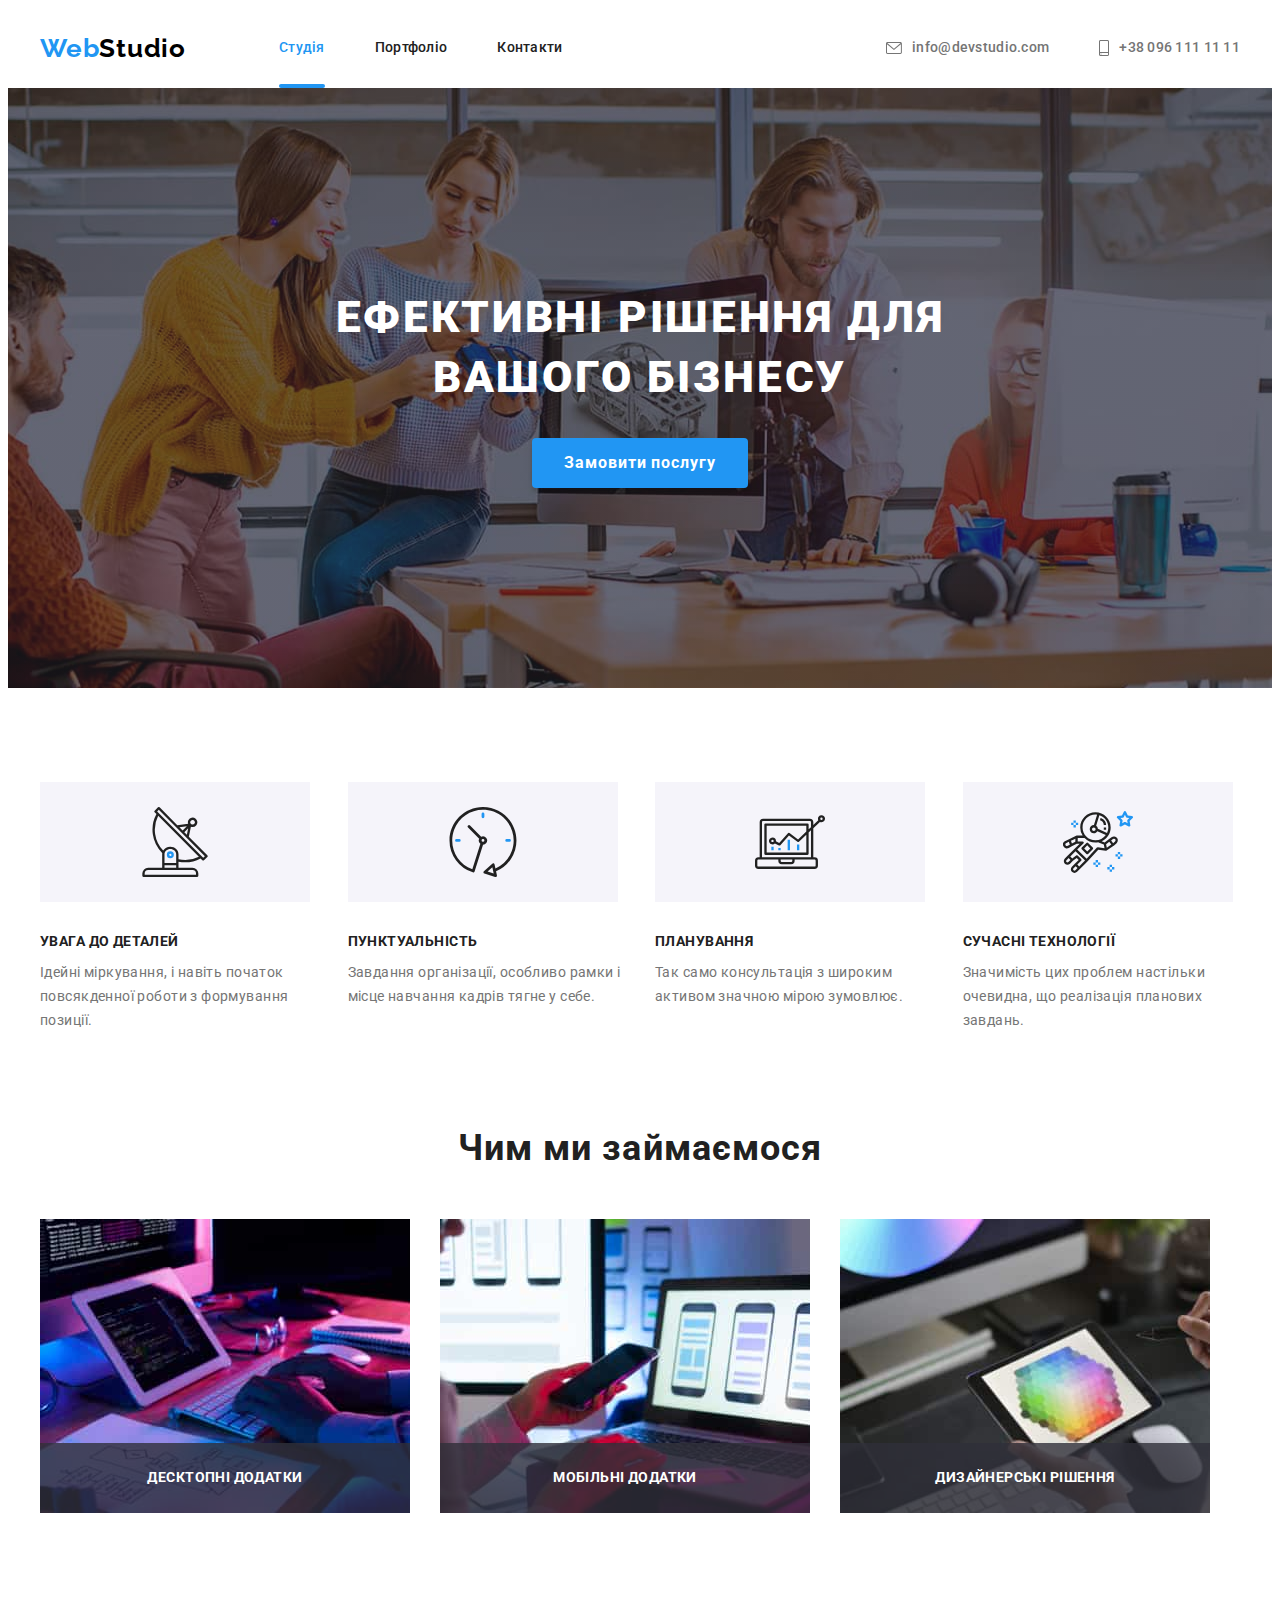
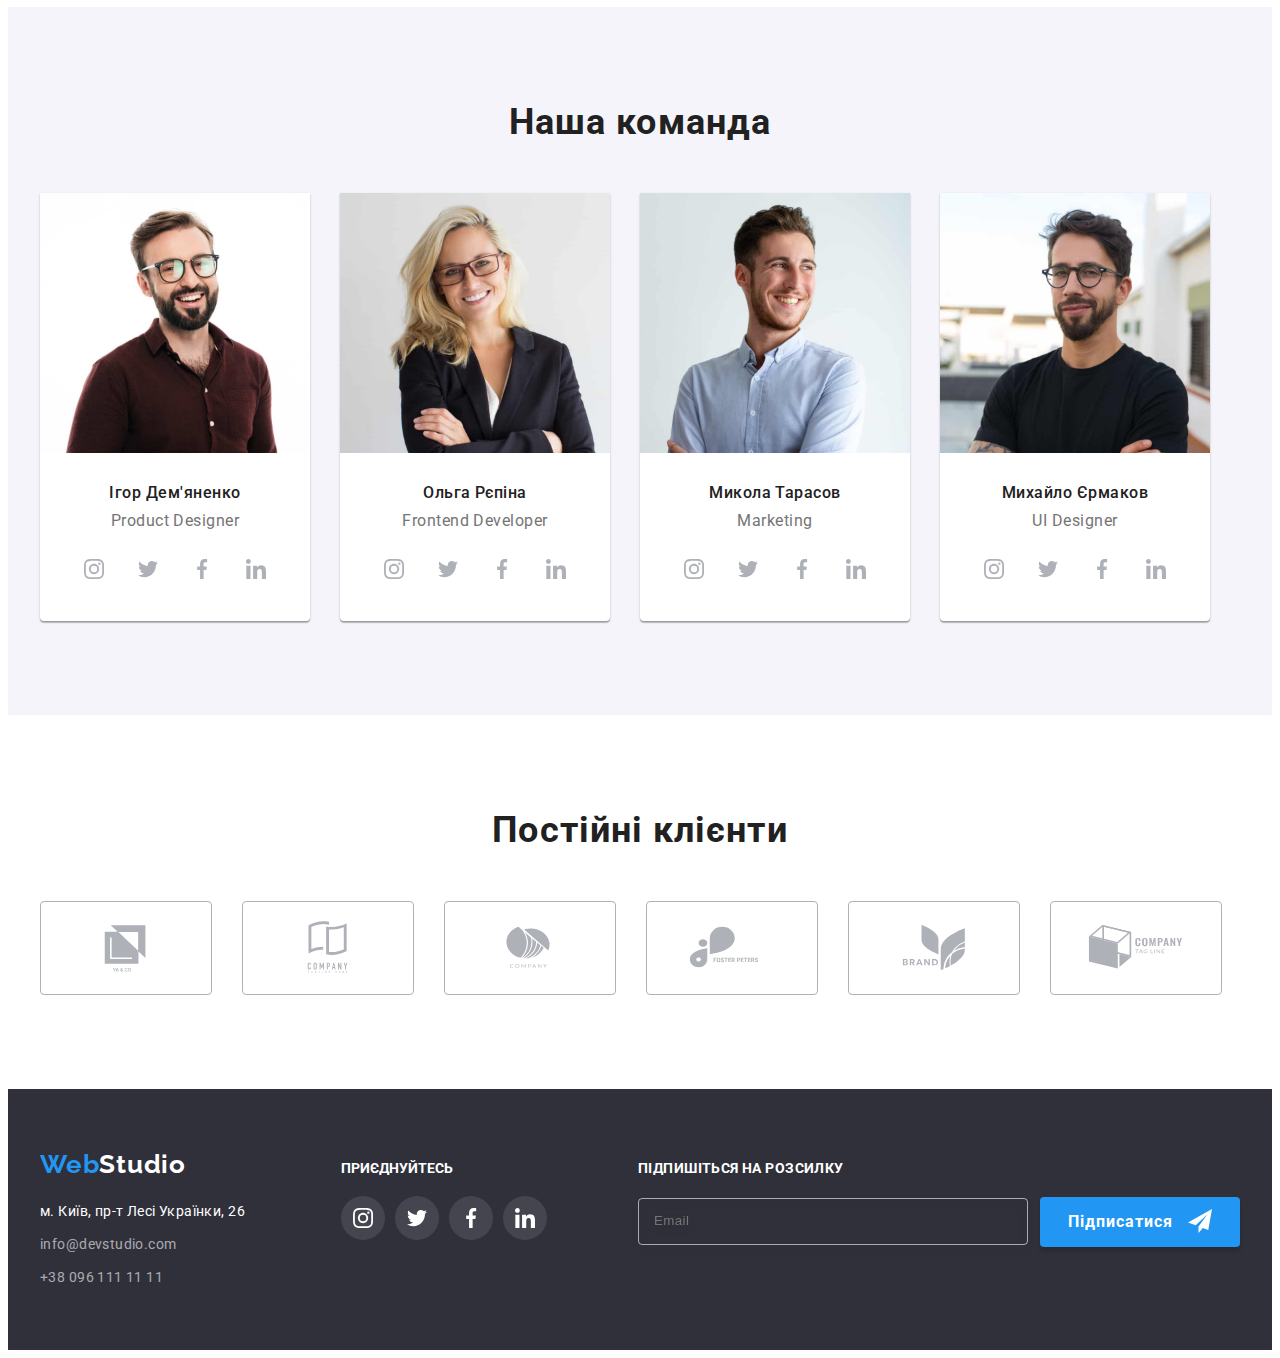
==== index.html @ ff36d78a "Add routs" ====
<!DOCTYPE html>
<html lang="uk">
  <head>
    <meta charset="utf-8" />
    <meta http-equiv="x-ua-Compatible" content="ie=edge" />
    <meta name="viewport" content="width=device-width, initial-scale=1.0" />
    <title>Студія</title>
    <link rel="preconnect" href="https://fonts.googleapis.com" />
    <link rel="preconnect" href="https://fonts.gstatic.com" crossorigin />
    <link
      href="https://fonts.googleapis.com/css2?family=Raleway:wght@700&family=Roboto:wght@400;500;700;900&display=swap"
      rel="stylesheet"
    />
    <link
      rel="stylesheet"
      href="https://cdnjs.cloudflare.com/ajax/libs/modern-normalize/1.1.0/modern-normalize.min.css"
      integrity="sha512-wpPYUAdjBVSE4KJnH1VR1HeZfpl1ub8YT/NKx4PuQ5NmX2tKuGu6U/JRp5y+Y8XG2tV+wKQpNHVUX03MfMFn9Q=="
      crossorigin="anonymous"
      referrerpolicy="no-referrer"
    />
    <link rel="stylesheet" href="./css/styles.css" />
  </head>

  <body>
    <!-- Шапка -->
    <header class="header">
      <div class="container">
        <a href="./index.html" class="logo"><span class="logo-accent">Web</span>Studio</a>

        <nav>
          <ul class="site-nav list">
            <li class="nav-item"><a href="/" class="link current">Студія</a></li>
            <li class="nav-item"><a href="./portfolio.html" class="link">Портфоліо</a></li>
            <li class="nav-item"><a href="" class="link">Контакти</a></li>
          </ul>
        </nav>
        <ul class="contact list">
          <li class="contact-item">
            <a href="mailto:info@devstudio.com" class="header-mail link" aria-label="Пошта іконка"
              >info@devstudio.com
              <svg width="16" height="12" class="header-icon">
                <use href="./images/icons.svg#envelope"></use>
              </svg>
            </a>
          </li>
          <li class="contact-item">
            <a href="tel:+380961111111" class="header-tel link" aria-label="Телефон іконка"
              >+38 096 111 11 11
              <svg width="10" height="16" class="header-icon">
                <use href="./images/icons.svg#smartphone"></use>
              </svg>
            </a>
          </li>
        </ul>
      </div>
    </header>

    <!-- Основна частина -->
    <main>
      <!-- Hero -->
      <section class="hero">
        <div class="container">
          <h1 class="hero-title">Ефективні рішення для<br />вашого бізнесу</h1>
          <button type="button" class="btn" aria-label="Замовити послугу" data-modal-open>
            Замовити послугу
          </button>
        </div>
      </section>

      <!-- Особливості -->
      <section class="section section-feature">
        <div class="container">
          <h2 class="visually-hidden">Особливості</h2>
          <ul class="feature-list list">
            <li class="feature-item">
              <div class="thumb">
                <svg width="70" height="70">
                  <use href="./images/icons.svg#antenna"></use>
                </svg>
              </div>
              <h3 class="feature-title">УВАГА ДО ДЕТАЛЕЙ</h3>
              <p class="feature-text">
                Ідейні міркування, і навіть початок повсякденної роботи з формування позиції.
              </p>
            </li>
            <li class="feature-item">
              <div class="thumb">
                <svg width="70" height="70">
                  <use href="./images/icons.svg#clock"></use>
                </svg>
              </div>
              <h3 class="feature-title">ПУНКТУАЛЬНІСТЬ</h3>
              <p class="feature-text">
                Завдання організації, особливо рамки і місце навчання кадрів тягне у себе.
              </p>
            </li>
            <li class="feature-item">
              <div class="thumb">
                <svg width="70" height="70">
                  <use href="./images/icons.svg#diagram"></use>
                </svg>
              </div>
              <h3 class="feature-title">ПЛАНУВАННЯ</h3>
              <p class="feature-text">
                Так само консультація з широким активом значною мірою зумовлює.
              </p>
            </li>
            <li class="feature-item">
              <div class="thumb">
                <svg width="70" height="70">
                  <use href="./images/icons.svg#astronaut"></use>
                </svg>
              </div>
              <h3 class="feature-title">СУЧАСНІ ТЕХНОЛОГІЇ</h3>
              <p class="feature-text">
                Значимість цих проблем настільки очевидна, що реалізація планових завдань.
              </p>
            </li>
          </ul>
        </div>
      </section>

      <!-- Чим ми займаємося -->
      <section class="section no-padding section-work">
        <div class="container">
          <h2 class="section-title">Чим ми займаємося</h2>
          <ul class="work-list list">
            <li class="item">
              <div class="thumb-work">
                <img src="./images/programming.jpg" alt="Програмування" width="370" height="294" />
                <h3 class="title-work">Десктопні додатки</h3>
              </div>
            </li>
            <li class="item">
              <div class="thumb-work">
                <img src="./images/marketing.jpg" alt="Маркетинг" width="370" height="294" />
                <h3 class="title-work">Мобільні додатки</h3>
              </div>
            </li>
            <li class="item">
              <div class="thumb-work">
                <img src="./images/web_design.jpg" alt="Веб-дизайн" width="370" height="294" />
                <h3 class="title-work">Дизайнерські рішення</h3>
              </div>
            </li>
          </ul>
        </div>
      </section>

      <!-- Наша команда -->
      <section class="section section-team">
        <div class="container">
          <h2 class="section-title">Наша команда</h2>
          <ul class="team-list list">
            <li class="item-team">
              <img src="./images/team_1.jpg" alt="Ігор Дем'яненко" width="270" height="260" />
              <div class="content">
                <h3 class="title-team">Ігор Дем'яненко</h3>
                <p class="team-text">Product Designer</p>
                <ul class="social-list list">
                  <li class="social-item">
                    <a href="" aria-label="Instagram" class="social-link">
                      <svg width="20" height="20" class="social-icon">
                        <use href="./images/icons.svg#instagram"></use>
                      </svg>
                    </a>
                  </li>
                  <li class="social-item">
                    <a href="" aria-label="Twitter" class="social-link"
                      ><svg width="20" height="20" class="social-icon">
                        <use href="./images/icons.svg#twitter"></use>
                      </svg>
                    </a>
                  </li>
                  <li class="social-item">
                    <a href="" aria-label="Facebook" class="social-link"
                      ><svg width="20" height="20" class="social-icon">
                        <use href="./images/icons.svg#facebook"></use>
                      </svg>
                    </a>
                  </li>
                  <li class="social-item">
                    <a href="" aria-label="Linkedin" class="social-link"
                      ><svg width="20" height="20" class="social-icon">
                        <use href="./images/icons.svg#linkedin"></use>
                      </svg>
                    </a>
                  </li>
                </ul>
              </div>
            </li>
            <li class="item-team">
              <img src="./images/team_2.jpg" alt="Ольга Рєпіна" width="270" height="260" />
              <div class="content">
                <h3 class="title-team">Ольга Рєпіна</h3>
                <p class="team-text" lang="en">Frontend Developer</p>
                <ul class="social-list list">
                  <li class="social-item">
                    <a href="" aria-label="Instagram" class="social-link">
                      <svg width="20" height="20" class="social-icon">
                        <use href="./images/icons.svg#instagram"></use>
                      </svg>
                    </a>
                  </li>
                  <li class="social-item">
                    <a href="" aria-label="Twitter" class="social-link"
                      ><svg width="20" height="20" class="social-icon">
                        <use href="./images/icons.svg#twitter"></use>
                      </svg>
                    </a>
                  </li>
                  <li class="social-item">
                    <a href="" aria-label="Facebook" class="social-link"
                      ><svg width="20" height="20" class="social-icon">
                        <use href="./images/icons.svg#facebook"></use>
                      </svg>
                    </a>
                  </li>
                  <li class="social-item">
                    <a href="" aria-label="Linkedin" class="social-link"
                      ><svg width="20" height="20" class="social-icon">
                        <use href="./images/icons.svg#linkedin"></use>
                      </svg>
                    </a>
                  </li>
                </ul>
              </div>
            </li>
            <li class="item-team">
              <img src="./images/team_3.jpg" alt="Микола Тарасов" width="270" height="260" />
              <div class="content">
                <h3 class="title-team">Микола Тарасов</h3>
                <p class="team-text" lang="en">Marketing</p>
                <ul class="social-list list">
                  <li class="social-item">
                    <a href="" aria-label="Instagram" class="social-link">
                      <svg width="20" height="20" class="social-icon">
                        <use href="./images/icons.svg#instagram"></use>
                      </svg>
                    </a>
                  </li>
                  <li class="social-item">
                    <a href="" aria-label="Twitter" class="social-link"
                      ><svg width="20" height="20" class="social-icon">
                        <use href="./images/icons.svg#twitter"></use>
                      </svg>
                    </a>
                  </li>
                  <li class="social-item">
                    <a href="" aria-label="Facebook" class="social-link"
                      ><svg width="20" height="20" class="social-icon">
                        <use href="./images/icons.svg#facebook"></use>
                      </svg>
                    </a>
                  </li>
                  <li class="social-item">
                    <a href="" aria-label="Linkedin" class="social-link"
                      ><svg width="20" height="20" class="social-icon">
                        <use href="./images/icons.svg#linkedin"></use>
                      </svg>
                    </a>
                  </li>
                </ul>
              </div>
            </li>
            <li class="item-team">
              <img src="./images/team_4.jpg" alt="Михайло Єрмаков" width="270" height="260" />
              <div class="content">
                <h3 class="title-team">Михайло Єрмаков</h3>
                <p class="team-text" lang="en">UI Designer</p>
                <ul class="social-list list">
                  <li class="social-item">
                    <a href="" aria-label="Instagram" class="social-link">
                      <svg width="20" height="20" class="social-icon">
                        <use href="./images/icons.svg#instagram"></use>
                      </svg>
                    </a>
                  </li>
                  <li class="social-item">
                    <a href="" aria-label="Twitter" class="social-link"
                      ><svg width="20" height="20" class="social-icon">
                        <use href="./images/icons.svg#twitter"></use>
                      </svg>
                    </a>
                  </li>
                  <li class="social-item">
                    <a href="" aria-label="Facebook" class="social-link"
                      ><svg width="20" height="20" class="social-icon">
                        <use href="./images/icons.svg#facebook"></use>
                      </svg>
                    </a>
                  </li>
                  <li class="social-item">
                    <a href="" aria-label="Linkedin" class="social-link"
                      ><svg width="20" height="20" class="social-icon">
                        <use href="./images/icons.svg#linkedin"></use>
                      </svg>
                    </a>
                  </li>
                </ul>
              </div>
            </li>
          </ul>
        </div>
      </section>

      <!-- Постійні клієнти -->

      <section class="section section-client">
        <div class="container">
          <h2 class="section-title">Постійні клієнти</h2>
          <ul class="list-clients list">
            <li class="item-client">
              <a href="" aria-label="Логотип компанії іконка" class="link-client">
                <svg width="106" height="60" class="client-icon">
                  <use href="./images/icons.svg#logo_1"></use>
                </svg>
              </a>
            </li>
            <li class="item-client">
              <a href="" aria-label="Логотип компанії іконка" class="link-client">
                <svg width="106" height="60" class="client-icon">
                  <use href="./images/icons.svg#logo_2"></use>
                </svg>
              </a>
            </li>
            <li class="item-client">
              <a href="" aria-label="Логотип компанії іконка" class="link-client">
                <svg width="106" height="60" class="client-icon">
                  <use href="./images/icons.svg#logo_3"></use>
                </svg>
              </a>
            </li>
            <li class="item-client">
              <a href="" aria-label="Логотип компанії іконка" class="link-client">
                <svg width="106" height="60" class="client-icon">
                  <use href="./images/icons.svg#logo_4"></use>
                </svg>
              </a>
            </li>
            <li class="item-client">
              <a href="" aria-label="Логотип компанії іконка" class="link-client">
                <svg width="106" height="60" class="client-icon">
                  <use href="./images/icons.svg#logo_5"></use>
                </svg>
              </a>
            </li>
            <li class="item-client">
              <a href="" aria-label="Логотип компанії іконка" class="link-client">
                <svg width="106" height="60" class="client-icon">
                  <use href="./images/icons.svg#logo_6"></use>
                </svg>
              </a>
            </li>
          </ul>
        </div>
      </section>
    </main>

    <!-- Підвал-->
    <footer class="footer">
      <div class="container">
        <!-- Контакти -->
        <div class="address-wrapper">
          <a href="./index.html" class="logo">Web<span class="logo-accent">Studio</span></a>
          <address class="address-footer">
            <p class="footer-text">м. Київ, пр-т Лесі Українки, 26</p>
            <ul class="contact list">
              <li>
                <a href="mailto:info@devstudio.com" class="link-footer">info@devstudio.com</a>
              </li>
              <li><a href="tel:+380961111111" class="link-footer">+38 096 111 11 11</a></li>
            </ul>
          </address>
        </div>

        <!-- Соціальні мережі -->
        <div class="social-wrapper">
          <p class="social-text">приєднуйтесь</p>
          <ul class="social-list list">
            <li class="social-item">
              <a href="" aria-label="Instagram" class="social-link">
                <svg width="20" height="20" class="icon-footer">
                  <use href="./images/icons.svg#instagram"></use>
                </svg>
              </a>
            </li>
            <li class="social-item">
              <a href="" aria-label="Twitter" class="social-link"
                ><svg width="20" height="20" class="icon-footer">
                  <use href="./images/icons.svg#twitter"></use>
                </svg>
              </a>
            </li>
            <li class="social-item">
              <a href="" aria-label="Facebook" class="social-link"
                ><svg width="20" height="20" class="icon-footer">
                  <use href="./images/icons.svg#facebook"></use>
                </svg>
              </a>
            </li>
            <li class="social-item">
              <a href="" aria-label="Linkedin" class="social-link"
                ><svg width="20" height="20" class="icon-footer">
                  <use href="./images/icons.svg#linkedin"></use>
                </svg>
              </a>
            </li>
          </ul>
        </div>

        <!-- Форма підписки -->
        <div class="form-wrapper">
          <form name="form-footer">
            <label for="email" class="form-label-footer">Підпишіться на розсилку</label>
            <div class="form-label-group">
              <input type="email" name="email" placeholder="Email" class="form-input" id="email" />
              <button type="submit" class="form-btn">
                Підписатися
                <svg class="form-icon-footer" width="24" height="24">
                  <use href="./images/icons.svg#subscribtion"></use>
                </svg>
              </button>
            </div>
          </form>
        </div>
      </div>
    </footer>

    <!-- Модальна форма -->

    <div class="backdrop is-hidden" data-modal>
      <div class="modal">
        <button type="button" class="btn" aria-label="Закрити" data-modal-close>
          <svg class="btn-icon" width="18" height="18">
            <use href="./images/icons.svg#close-btn"></use>
          </svg>
        </button>

        <!-- Форма -->
        <p class="modal-text">Залиште свої дані, ми вам передзвонимо</p>

        <form name="modal-form">
          <label
            >Ім'я<input type="text" name="username" required />
            <svg class="modal-form-icon" width="18" height="18">
              <use href="./images/icons.svg#"></use>
            </svg>
          </label>
          <label
            >Телефон<input type="tel" name="tel" required />
            <svg class="modal-form-icon" width="18 " height="18">
              <use href="./images/icons.svg#"></use>
            </svg>
          </label>
          <label
            >Пошта<input type="email" name="email" required />
            <svg class="modal-form-icon" width="18" height="18">
              <use href="./images/icons.svg#"></use>
            </svg>
          </label>
          <label>Коментар<textarea name="comment" placeholder="Введіть текст"></textarea></label>

          <label>
            <input type="checkbox" name="policy" id="" />Погоджуюся з розсилкою та приймаю</label
          >
          <a href="#">Умови договору</a>

          <!-- <label for=""><input type="text" /></label> -->
          <button type="submit" class="modal-form-btn">Відправити</button>
        </form>
      </div>
    </div>

    <script src="./js/modal.js"></script>
  </body>
</html>
---- css/styles.css ----
:root {
  --primary-text-color: #757575;
  --title-text-color: #212121;
  --secondary-text-color: #ffffff;
  --accent-color: #2196f3;
  --snd-accent-color: #188ce8;
  --primary-bg-color: #ffffff;
  --secondary-bg-color: #f5f4fa;
  --tertiary-bg-color: #2f303a;
  --gap-projects-list: 30px;
  --number-items: 3;
  --primary-icon-fill: #afb1b8;
  --secondary-icon-fill: #ffffff;
  --timing-function: cubic-bezier(0.4, 0, 0.2, 1);
  --gradient-bg: rgba(47, 48, 58, 0.4);
  --first-shadow-color: rgba(0, 0, 0, 0.15);
  --snd-shadow-color: rgba(47, 48, 58, 0.8);
  --contact-footer-color: rgba(255, 255, 255, 0.6);
  --icon-footer-bg: rgba(255, 255, 255, 0.1);
  --input-border-color: rgba(255, 255, 255, 0.3);
  --drop-shadow-color: rgba(0, 0, 0, 0.15);
  --overlay-bg: rgba(33, 150, 243, 0.9);
  --backdrop-color: rgba(0, 0, 0, 0.2);
  --dark-color: #000000;
}

.list {
  list-style: none;
}

body {
  background-color: var(--primary-bg-color);
  color: var(--primary-text-color);
  font-family: 'Roboto', sans-serif;
  font-style: normal;
  font-weight: 400;
}

h1,
h2,
h3,
ul,
p {
  margin-top: 0;
  margin-bottom: 0;
}

ul {
  padding-left: 0;
}

img {
  display: block;
  max-width: 100%;
}

.container {
  width: 1200px;
  margin: 0 auto;
  padding-left: 15px;
  padding-right: 15px;
}

.visually-hidden {
  position: absolute;
  white-space: nowrap;
  width: 1px;
  height: 1px;
  overflow: hidden;
  border: 0;
  padding: 0;
  clip: rect(0 0 0 0);
  clip-path: inset(50%);
  margin: -1px;
}

.section {
  padding: 94px 0;
}

.no-padding {
  padding-top: 0;
}

/* Шапка */

.header .container {
  display: flex;
  align-items: center;
}

/* Логотип */
.logo {
  color: #000000;
  font-family: 'Raleway', sans-serif;
  font-weight: 700;
  font-size: 26px;
  line-height: 1.19;
  letter-spacing: 0.03em;
  text-decoration: none;
}

.logo-accent {
  color: var(--accent-color);
}

/* Навігація */

.site-nav {
  display: flex;
  margin-left: 93px;
}

.nav-item + .nav-item {
  margin-left: 50px;
}

.site-nav .link {
  display: block;
  padding: 32px 0;

  font-weight: 500;
  font-size: 14px;
  line-height: 1.14;
  letter-spacing: 0.02em;
  text-decoration: none;
  color: var(--title-text-color);

  transition: color 250ms var(--timing-function);
}

.site-nav .link:hover,
.site-nav .link:focus {
  color: var(--accent-color);
}

.site-nav .link.current {
  color: var(--accent-color);
  position: relative;
}

.site-nav .link.current::after {
  content: '';

  position: absolute;
  left: 0;
  bottom: 0;

  height: 4px;
  width: 100%;

  background: currentColor;
  border-radius: 2px;
}

/* Контакти */

.header .contact {
  display: flex;
  margin-left: auto;
}

.header .contact-item + .contact-item {
  margin-left: 50px;
}

.contact .link {
  text-decoration: none;
  font-weight: 500;
  font-size: 14px;
  line-height: 1.14;
  letter-spacing: 0.02em;

  color: var(--primary-text-color);

  transition: color 250ms var(--timing-function);
}

.header-icon {
  fill: currentColor;
}

.contact .link:hover,
.contact .link:focus {
  color: var(--accent-color);
}

.header-mail {
  display: flex;
  flex-direction: row-reverse;
  justify-content: center;
  align-items: center;
  gap: 10px;
}

.header-tel {
  display: flex;
  flex-direction: row-reverse;
  justify-content: center;
  align-items: center;
  gap: 10px;
}

/* Hero */

.hero {
  max-width: 1600px;
  margin: 0 auto;
  padding-top: 200px;
  padding-bottom: 200px;
  background-color: var(--tertiary-bg-color);
  background-image: linear-gradient(var(--gradient-bg), var(--gradient-bg)), url(../images/hero.jpg);
  background-position: center;
  text-align: center;
}

.hero-title {
  margin-bottom: 30px;
  color: var(--secondary-text-color);
  font-weight: 900;
  font-size: 44px;
  line-height: 1.36;
  letter-spacing: 0.06em;
  text-transform: uppercase;
}

.hero .btn {
  display: inline-block;
  border-style: none;
  min-width: 216px;
  border-radius: 4px;
  padding: 10px 32px;
  box-shadow: 0px 4px 4px var(--first-shadow-color);

  color: var(--secondary-text-color);
  background-color: var(--accent-color);
  cursor: pointer;
  font-family: 'Roboto', sans-serif;
  font-style: normal;
  font-weight: 700;
  font-size: 16px;
  line-height: 1.88;
  letter-spacing: 0.06em;

  transition: background-color 250ms var(--timing-function);
}

.hero .btn:hover,
.hero .btn:focus {
  background-color: var(--snd-accent-color);
}

/* Секції заголовки */

.section-title {
  color: var(--title-text-color);
  font-weight: 700;
  font-size: 36px;
  line-height: 1.17;
  text-align: center;
  letter-spacing: 0.03em;
}

/* Особливості */

.feature-list {
  display: flex;
  gap: 30px;
}

.feature-item {
  flex-basis: calc((100% - 3 * 30px) / 4);
}

.feature-item .thumb {
  display: flex;
  justify-content: center;
  align-items: center;
  width: 270px;
  height: 120px;
  background-color: var(--secondary-bg-color);
  margin-bottom: 30px;
}

.feature-title {
  margin-bottom: 10px;

  color: var(--title-text-color);
  font-weight: 700;
  font-size: 14px;
  line-height: 1.36;
  letter-spacing: 0.03em;
  text-transform: uppercase;
}

.feature-text {
  font-size: 14px;
  line-height: 1.71;
  letter-spacing: 0.03em;
}

/* Чим ми займаємося */

.section-work .section-title {
  margin-bottom: 50px;
}

.work-list {
  display: flex;
  gap: 30px;
}

.thumb-work {
  position: relative;
}

.title-work {
  position: absolute;
  bottom: 0;
  left: 0;

  width: 100%;
  padding: 27px 0;

  font-weight: 700;
  font-size: 14px;
  line-height: 1.14;
  letter-spacing: 0.03em;
  text-transform: uppercase;
  text-align: center;

  background-color: var(--snd-shadow-color);
  color: var(--secondary-text-color);
}

/* Наша команда */

.section-team {
  background-color: var(--secondary-bg-color);
}

.team-list {
  display: flex;
  gap: 30px;
}

.section-team .section-title {
  margin-bottom: 50px;
}

.item-team {
  background-color: var(--primary-bg-color);
  border-radius: 0px 0px 4px 4px;
  box-shadow: 0px 1px 3px rgba(0, 0, 0, 0.12), 0px 1px 1px rgba(0, 0, 0, 0.14),
    0px 2px 1px rgba(0, 0, 0, 0.2);
}

.team-list .content {
  padding-top: 30px;
  padding-bottom: 30px;
}

.title-team {
  margin-bottom: 10px;
  color: var(--title-text-color);
  font-weight: 500;
  font-size: 16px;
  line-height: 1.19;
  letter-spacing: 0.03em;
  text-align: center;
}

.team-text {
  margin-bottom: 16px;
  font-size: 16px;
  line-height: 1.18;
  letter-spacing: 0.03em;
  text-align: center;
}

.social-list {
  display: flex;
  justify-content: center;
  gap: 10px;
}

.social-link {
  display: flex;
  padding: 12px;
  border-radius: 50%;
  background-color: var(--primary-bg-color);
  color: var(--primary-icon-fill);

  transition: color 250ms var(--timing-function), background-color 250ms var(--timing-function);
}

.social-icon {
  fill: currentColor;
}

.social-link:hover,
.social-link:focus {
  background-color: var(--accent-color);
  color: var(--secondary-icon-fill);
}

/* Постійні клієнти */

.section-client .section-title {
  margin-bottom: 50px;
}

.list-clients {
  display: flex;
  flex-wrap: wrap;
  gap: 30px;
}

.link-client {
  display: flex;
  align-items: center;
  justify-content: center;
  width: 170px;
  height: 92px;

  border: 1px solid var(--primary-icon-fill);
  border-radius: 4px;
  color: var(--primary-icon-fill);

  transition: color 250ms var(--timing-function), border 250ms var(--timing-function);
}

.client-icon {
  fill: currentColor;
}

.link-client:hover,
.link-client:focus {
  border: 1px solid var(--accent-color);
  color: var(--accent-color);
}

/* Підвал */

.footer {
  padding: 60px 0;
  background-color: var(--tertiary-bg-color);
}

.footer .container {
  display: flex;
  align-items: baseline;
}

/* Контакти */

.address-wrapper {
  min-width: 231px;
  margin-right: 70px;
}

.footer .contact {
  padding-left: 0;
}

.footer .logo {
  display: inline-block;
  margin-bottom: 20px;
  color: var(--accent-color);
}

.footer .logo-accent {
  color: var(--secondary-text-color);
}

.address-footer {
  color: var(--secondary-text-color);
  font-style: normal;
  font-size: 14px;
  line-height: 1.71;
  letter-spacing: 0.03em;
}

.contact .link-footer {
  display: inline-block;
  margin-top: 9px;
  color: var(--contact-footer-color);
  text-decoration: none;
  font-size: 14px;
  line-height: 1.71;
  letter-spacing: 0.03em;

  transition: color 250ms var(--timing-function);
}

.contact .link-footer:hover,
.contact .link-footer:focus {
  color: var(--accent-color);
}

/* Соціальні мережі */

.social-text {
  margin-bottom: 20px;

  font-weight: 700;
  font-size: 14px;
  line-height: 16px;
  letter-spacing: 1.14;
  text-transform: uppercase;

  color: #ffffff;
}

.social-wrapper .social-link {
  display: flex;
  padding: 12px;
  border-radius: 50%;
  background-color: var(--icon-footer-bg);
  color: var(--secondary-icon-fill);

  transition: background-color 250ms var(--timing-function);
}

.icon-footer {
  fill: currentColor;
}

.social-wrapper .social-link:hover,
.social-wrapper .social-link:focus {
  background-color: var(--accent-color);
}

/* Форма підписки */

.form-wrapper {
  margin-left: auto;
}

.form-label-footer {
  display: block;
  margin-bottom: 20px;

  font-weight: 700;
  font-size: 14px;
  line-height: 1.14;
  letter-spacing: 0.03em;
  text-transform: uppercase;

  color: var(--primary-bg-color);
}

.form-label-group {
  display: flex;
  align-items: center;
}

.form-input {
  margin-right: 12px;
  padding: 14px 15px;

  width: 358px;

  line-height: 1.25;
  letter-spacing: 0.03em;

  color: var(--contact-footer-color);
  background-color: transparent;

  border: 1px solid var(--input-border-color);

  filter: drop-shadow(0px 4px 4px var(--drop-shadow-color));
  border-radius: 4px;
}

.form-input:placeholder-shown {
  border: 1px solid var(--contact-footer-color);
}

.form-input:not(:placeholder-shown) {
  border: 1px solid var(--accent-color);
}

.form-btn {
  position: relative;
  padding: 10px 0px 10px 28px;

  min-width: 200px;

  font-family: inherit;
  font-weight: 700;
  font-size: 16px;
  line-height: 1.88;
  letter-spacing: 0.06em;
  text-align: start;

  color: var(--secondary-text-color);
  background-color: var(--accent-color);
  box-shadow: 0px 4px 4px var(--first-shadow-color);
  border-radius: 4px;
  border: none;
  cursor: pointer;

  transition: background-color 250ms var(--timing-function);
}

.form-btn:hover,
.form-btn:focus {
  background-color: var(--snd-accent-color);
}

.form-icon-footer {
  position: absolute;
  top: 0;
  right: 0;

  transform: translate(-28px, 50%);
}

/* Портфоліо */
/* Шапка */

.header.portfolio {
  border-bottom: 1px solid #eeeeee;
}

/* Проєкти */

/* Фільтр */

.filter {
  display: flex;
  justify-content: center;
  margin-bottom: 50px;
}

.item-filter + .item-filter {
  margin-left: 8px;
}

.filter .btn {
  padding: 6px 22px;

  color: var(--title-text-color);
  background-color: #f5f4fa;
  border: none;
  cursor: pointer;
  font-family: 'Roboto', sans-serif;
  font-style: normal;
  font-weight: 500;
  font-size: 16px;
  line-height: 1.62;
  letter-spacing: 0.03em;
  border-radius: 4px;

  transition-property: background-color, color, box-shadow;
  transition-duration: 250ms;
  transition-timing-function: var(--timing-function);
}

.filter .btn:hover,
.filter .btn:focus {
  color: #ffffff;
  background-color: var(--accent-color);
  box-shadow: 0px 3px 1px rgba(0, 0, 0, 0.1), 0px 1px 2px rgba(0, 0, 0, 0.08),
    0px 2px 2px rgba(0, 0, 0, 0.12);
}

/* Картки */

.projects-list {
  display: flex;
  flex-wrap: wrap;
  gap: var(--gap-projects-list);
}

.project-item {
  flex-basis: calc(
    (100% - (var(--number-items) - 1) * var(--gap-projects-list)) / var(--number-items)
  );
}

.item-link {
  display: block;
  text-decoration: none;

  transition: box-shadow 250ms var(--timing-function);
}

.item-link:hover,
.item-link:focus {
  box-shadow: 0px 1px 1px rgba(0, 0, 0, 0.12), 0px 4px 4px rgba(0, 0, 0, 0.06),
    1px 4px 6px rgba(0, 0, 0, 0.16);
}

.project-thumb {
  position: relative;
  overflow: hidden;
}

.project-overlay {
  position: absolute;
  top: 0;
  left: 0;

  width: 100%;
  height: 100%;

  padding: 63px 24px;

  background-color: var(--overlay-bg);

  transform: translateY(101%);
  transition: transform 250ms var(--timing-function);
}

.text-overlay {
  font-size: 18px;
  line-height: 1.56;
  letter-spacing: 0.03em;

  color: var(--secondary-text-color);
}

.item-link:hover .project-overlay,
.item-link:focus .project-overlay {
  transform: translateY(0);
}

.project-item .content {
  padding: 20px 23px;
  border: 1px solid #eeeeee;
  border-top: none;
}

.item-title {
  color: var(--title-text-color);
  margin-bottom: 4px;
  font-weight: 700;
  font-size: 18px;
  line-height: 2;
  letter-spacing: 0.06em;
}

.item-text {
  color: var(--primary-text-color);
  font-size: 16px;
  line-height: 1.88;
  letter-spacing: 0.03em;
}

/* Модальна форма*/

.backdrop {
  position: fixed;
  width: 100%;
  height: 100%;
  top: 0;
  right: 0;

  background-color: var(--backdrop-color);

  opacity: 1;

  transition: opacity 250ms var(--timing-function);
}

.backdrop.is-hidden {
  visibility: hidden;
  opacity: 0;
  pointer-events: none;
}

.backdrop.is-hidden .modal {
  transform: translate(-50%, -50%) scale(1.5) rotate(-90deg);
}

.modal {
  padding: 40px;
  visibility: visible;

  position: absolute;
  top: 50%;
  left: 50%;

  width: 528px;
  height: 581px;

  box-shadow: 0px 1px 3px rgba(0, 0, 0, 0.12), 0px 1px 1px rgba(0, 0, 0, 0.14),
    0px 2px 1px rgba(0, 0, 0, 0.2);
  border-radius: 4px;

  background-color: var(--primary-bg-color);

  transform: translate(-50%, -50%) scale(1) rotate(0);

  transition: transform 250ms var(--timing-function), visibility 250ms var(--timing-function);
}

.modal .btn {
  position: absolute;
  top: 8px;
  right: 8px;

  display: flex;
  justify-content: center;
  align-items: center;

  padding: 0;

  min-width: 30px;
  min-height: 30px;

  border: 1px solid rgba(0, 0, 0, 0.1);
  border-radius: 50%;

  color: var(--dark-color);
  background-color: inherit;

  cursor: pointer;

  transition: color 250ms var(--timing-function);
}

.btn-icon {
  fill: currentColor;
}

.modal .btn:hover,
.modal .btn:focus {
  color: var(--accent-color);
}
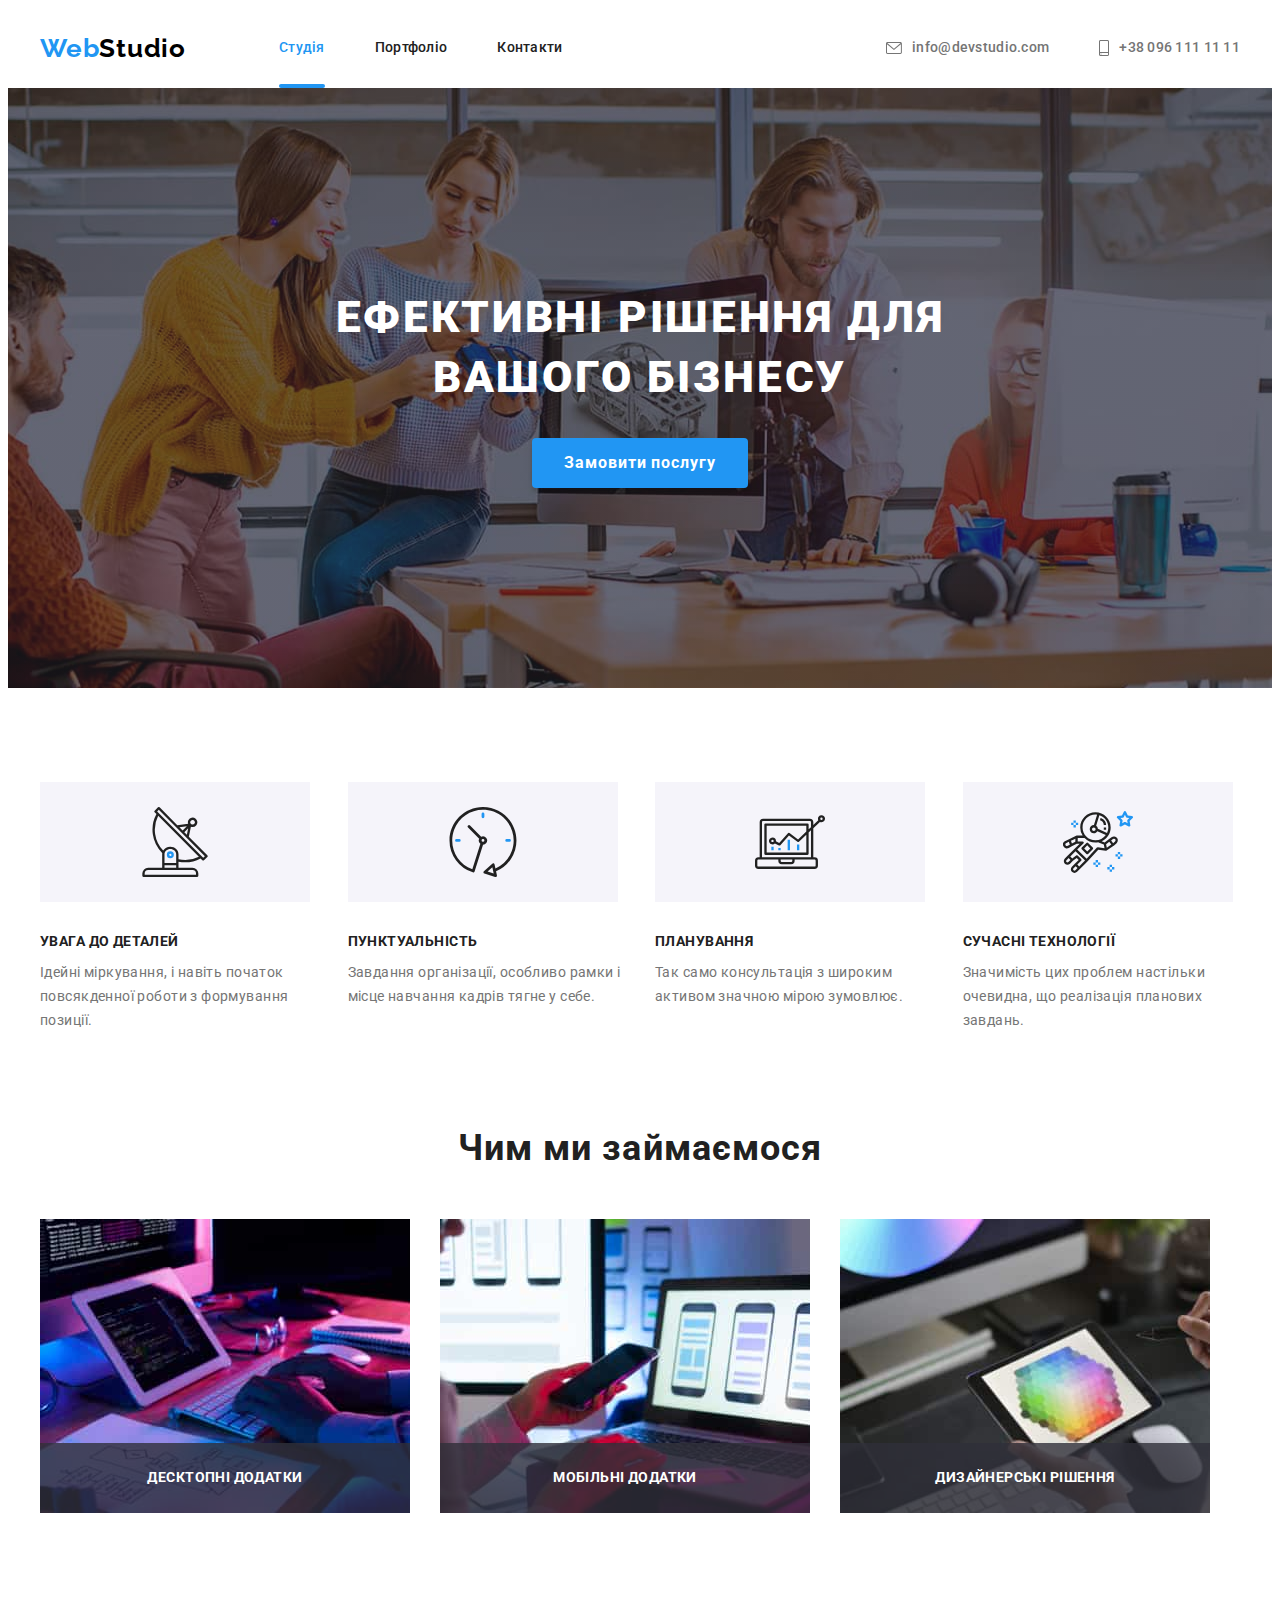
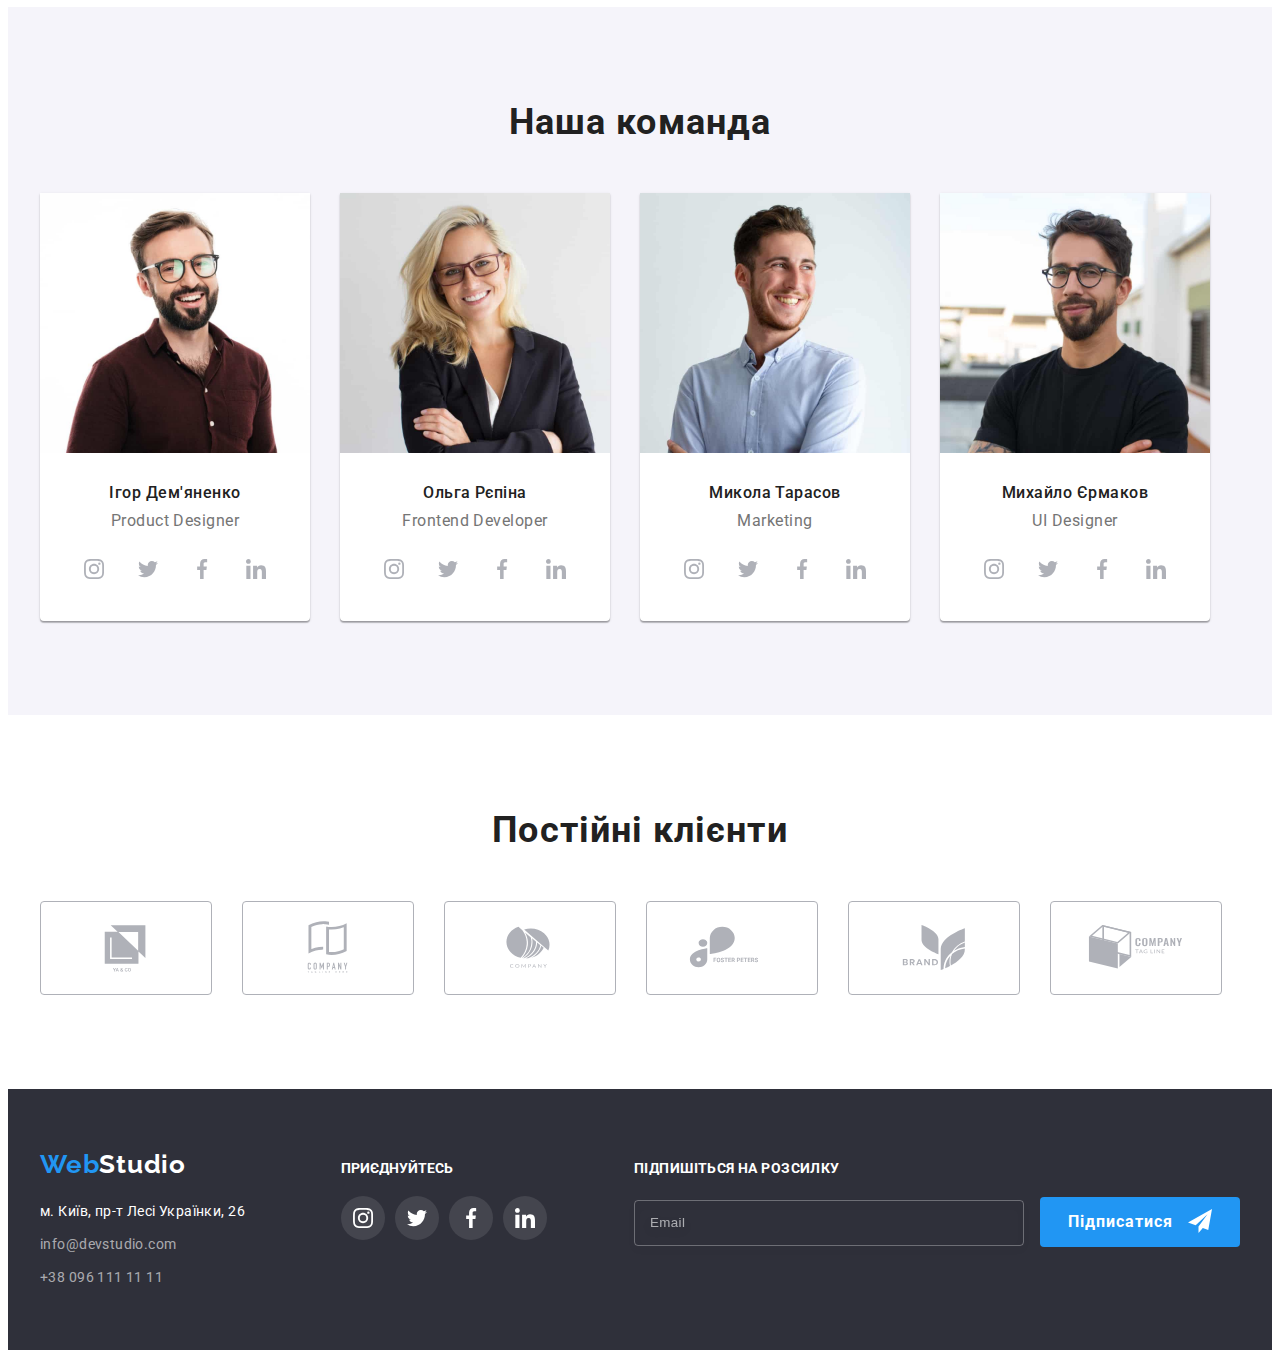
==== commit ba5a63b5: "add changes" ====
--- a/index.html
+++ b/index.html
@@ -411,17 +411,22 @@
 
         <!-- Форма підписки -->
         <div class="form-wrapper">
+          <p class="form-footer-text">Підпишіться на розсилку</p>
           <form name="form-footer">
-            <label for="email" class="form-label-footer">Підпишіться на розсилку</label>
-            <div class="form-label-group">
-              <input type="email" name="email" placeholder="Email" class="form-input" id="email" />
-              <button type="submit" class="form-btn">
-                Підписатися
-                <svg class="form-icon-footer" width="24" height="24">
-                  <use href="./images/icons.svg#subscribtion"></use>
-                </svg>
-              </button>
-            </div>
+            <label for="email-footer" class="visually-hidden">Email</label>
+            <input
+              type="email"
+              name="email-footer"
+              placeholder="Email"
+              class="form-footer-input"
+              id="email-footer"
+            />
+            <button type="submit" class="form-btn">
+              Підписатися
+              <svg class="form-icon-footer" width="24" height="24">
+                <use href="./images/icons.svg#subscribtion"></use>
+              </svg>
+            </button>
           </form>
         </div>
       </div>
@@ -438,35 +443,45 @@
         </button>
 
         <!-- Форма -->
-        <p class="modal-text">Залиште свої дані, ми вам передзвонимо</p>
-
         <form name="modal-form">
-          <label
-            >Ім'я<input type="text" name="username" required />
+          <p class="modal-form-text">Залиште свої дані, ми вам передзвонимо</p>
+          <label class="form-field">
+            <span class="form-field-name">Ім'я</span>
+            <input type="text" name="username" autofocus required class="modal-form-input" />
             <svg class="modal-form-icon" width="18" height="18">
-              <use href="./images/icons.svg#"></use>
+              <use href="./images/icons.svg#person-form"></use>
             </svg>
           </label>
-          <label
-            >Телефон<input type="tel" name="tel" required />
+          <label class="form-field">
+            <span class="form-field-name">Телефон</span>
+            <input type="tel" name="tel" required class="modal-form-input" />
             <svg class="modal-form-icon" width="18 " height="18">
-              <use href="./images/icons.svg#"></use>
+              <use href="./images/icons.svg#phone-form"></use>
             </svg>
           </label>
-          <label
-            >Пошта<input type="email" name="email" required />
+          <label class="form-field">
+            <span class="form-field-name">Пошта</span>
+            <input type="email" name="email" required class="modal-form-input" />
             <svg class="modal-form-icon" width="18" height="18">
-              <use href="./images/icons.svg#"></use>
+              <use href="./images/icons.svg#email-form"></use>
             </svg>
           </label>
-          <label>Коментар<textarea name="comment" placeholder="Введіть текст"></textarea></label>
-
-          <label>
-            <input type="checkbox" name="policy" id="" />Погоджуюся з розсилкою та приймаю</label
-          >
-          <a href="#">Умови договору</a>
-
-          <!-- <label for=""><input type="text" /></label> -->
+          <label class="form-field textarea">
+            <span class="form-field-name">Коментар</span>
+            <textarea
+              name="comment"
+              placeholder="Введіть текст"
+              class="modal-form-comment"
+            ></textarea>
+          </label>
+          <label class="form-field checkbox">
+            <input type="checkbox" name="policy" required />
+            <span
+              >Погоджуюся з розсилкою та приймаю
+              <a href="#" class="checkbox-link">Умови договору</a></span
+            >
+          </label>
+
           <button type="submit" class="modal-form-btn">Відправити</button>
         </form>
       </div>
--- a/css/styles.css
+++ b/css/styles.css
@@ -22,6 +22,9 @@
   --overlay-bg: rgba(33, 150, 243, 0.9);
   --backdrop-color: rgba(0, 0, 0, 0.2);
   --dark-color: #000000;
+  --border-color: #eeeeee;
+  --border-close-color: rgba(0, 0, 0, 0.1);
+  --border-modal-form-input: rgba(33, 33, 33, 0.2);
 }
 
 .list {
@@ -509,7 +512,7 @@
   letter-spacing: 1.14;
   text-transform: uppercase;
 
-  color: #ffffff;
+  color: var(--secondary-text-color);
 }
 
 .social-wrapper .social-link {
@@ -537,8 +540,7 @@
   margin-left: auto;
 }
 
-.form-label-footer {
-  display: block;
+.form-footer-text {
   margin-bottom: 20px;
 
   font-weight: 700;
@@ -550,12 +552,12 @@
   color: var(--primary-bg-color);
 }
 
-.form-label-group {
+.form-footer {
   display: flex;
   align-items: center;
 }
 
-.form-input {
+.form-footer-input {
   margin-right: 12px;
   padding: 14px 15px;
 
@@ -564,26 +566,29 @@
   line-height: 1.25;
   letter-spacing: 0.03em;
 
-  color: var(--contact-footer-color);
+  color: var(--secondary-text-color);
   background-color: transparent;
 
   border: 1px solid var(--input-border-color);
 
   filter: drop-shadow(0px 4px 4px var(--drop-shadow-color));
   border-radius: 4px;
-}
-
-.form-input:placeholder-shown {
-  border: 1px solid var(--contact-footer-color);
-}
-
-.form-input:not(:placeholder-shown) {
+  outline: none;
+
+  transition: border 250ms var(--timing-function);
+}
+
+.form-footer-input::placeholder {
+  color: var(--contact-footer-color);
+}
+
+.form-footer-input:focus {
   border: 1px solid var(--accent-color);
 }
 
 .form-btn {
   position: relative;
-  padding: 10px 0px 10px 28px;
+  padding: 10px 62px 10px 28px;
 
   min-width: 200px;
 
@@ -596,17 +601,18 @@
 
   color: var(--secondary-text-color);
   background-color: var(--accent-color);
-  box-shadow: 0px 4px 4px var(--first-shadow-color);
+
   border-radius: 4px;
   border: none;
   cursor: pointer;
 
-  transition: background-color 250ms var(--timing-function);
+  transition: background-color 250ms var(--timing-function), box-shadow 250ms var(--timing-function);
 }
 
 .form-btn:hover,
 .form-btn:focus {
   background-color: var(--snd-accent-color);
+  box-shadow: 0px 4px 4px var(--first-shadow-color);
 }
 
 .form-icon-footer {
@@ -621,7 +627,7 @@
 /* Шапка */
 
 .header.portfolio {
-  border-bottom: 1px solid #eeeeee;
+  border-bottom: 1px solid var(--border-color);
 }
 
 /* Проєкти */
@@ -642,7 +648,7 @@
   padding: 6px 22px;
 
   color: var(--title-text-color);
-  background-color: #f5f4fa;
+  background-color: var(--secondary-bg-color);
   border: none;
   cursor: pointer;
   font-family: 'Roboto', sans-serif;
@@ -660,7 +666,7 @@
 
 .filter .btn:hover,
 .filter .btn:focus {
-  color: #ffffff;
+  color: var(--secondary-text-color);
   background-color: var(--accent-color);
   box-shadow: 0px 3px 1px rgba(0, 0, 0, 0.1), 0px 1px 2px rgba(0, 0, 0, 0.08),
     0px 2px 2px rgba(0, 0, 0, 0.12);
@@ -729,7 +735,7 @@
 
 .project-item .content {
   padding: 20px 23px;
-  border: 1px solid #eeeeee;
+  border: 1px solid var(--border-color);
   border-top: none;
 }
 
@@ -811,7 +817,7 @@
   min-width: 30px;
   min-height: 30px;
 
-  border: 1px solid rgba(0, 0, 0, 0.1);
+  border: 1px solid var(--border-close-color);
   border-radius: 50%;
 
   color: var(--dark-color);
@@ -830,3 +836,149 @@
 .modal .btn:focus {
   color: var(--accent-color);
 }
+
+.modal-form-text {
+  margin-bottom: 12px;
+
+  font-weight: 700;
+  font-size: 20px;
+  line-height: 1.15;
+  text-align: center;
+  letter-spacing: 0.03em;
+
+  color: var(--title-text-color);
+}
+
+.form-field {
+  display: block;
+
+  position: relative;
+
+  margin-bottom: 10px;
+}
+
+.form-field-name {
+  display: block;
+  margin-bottom: 4px;
+
+  font-size: 12px;
+  line-height: 1.17;
+  letter-spacing: 0.01em;
+}
+
+.modal-form-input {
+  display: block;
+  margin-right: 0;
+  padding: 10px 11px 10px 41px;
+
+  font: inherit;
+  font-size: 12px;
+
+  height: 40px;
+  width: 100%;
+
+  border: 1px solid var(--border-modal-form-input);
+  border-radius: 4px;
+
+  transition-property: border, outline;
+  transition-duration: 250ms;
+  transition-timing-function: var(--timing-function);
+}
+
+.form-field:focus-within .modal-form-input {
+  outline: none;
+  border: 1px solid var(--accent-color);
+}
+
+.modal-form-icon {
+  position: absolute;
+
+  bottom: 50%;
+  left: 12px;
+  transform: translate(0, 100%);
+
+  fill: var(--title-text-color);
+
+  transition: fill 250ms var(--accent-color);
+}
+
+.form-field:focus-within .modal-form-icon {
+  fill: var(--accent-color);
+}
+
+.modal-form-comment {
+  display: block;
+
+  padding: 11px 15px;
+
+  width: 100%;
+  min-height: 120px;
+
+  border: 1px solid var(--border-modal-form-input);
+  border-radius: 4px;
+
+  font: inherit;
+  font-size: 12px;
+
+  resize: none;
+
+  transition: border, outline;
+  transition-duration: 250ms;
+  transition-timing-function: var(--timing-function);
+}
+
+.form-field:focus-within .modal-form-comment {
+  outline: none;
+  border: 1px solid var(--accent-color);
+}
+
+.form-field.textarea {
+  margin-bottom: 20px;
+}
+
+.form-field.checkbox {
+  margin-bottom: 30px;
+
+  font-size: 14px;
+  line-height: 1.71;
+  letter-spacing: 0.03em;
+}
+
+.checkbox-link {
+  font: inherit;
+  color: var(--accent-color);
+
+  text-decoration: none;
+  text-decoration-line: underline;
+}
+
+.modal-form-btn {
+  display: block;
+  margin: 0 auto;
+  padding: 9px 51px;
+
+  font-family: inherit;
+  font-weight: 700;
+  font-size: 16px;
+  line-height: 1.88;
+
+  text-align: center;
+  letter-spacing: 0.06em;
+
+  color: var(--secondary-text-color);
+  background-color: var(--accent-color);
+
+  border: none;
+  border-radius: 4px;
+  cursor: pointer;
+
+  transition-property: background-color, box-shadow;
+  transition-duration: 250ms;
+  transition-timing-function: var(--timing-function);
+}
+
+.modal-form-btn:hover,
+.modal-form-btn:focus {
+  background-color: var(--snd-accent-color);
+  box-shadow: 0px 4px 4px var(--drop-shadow-color);
+}
